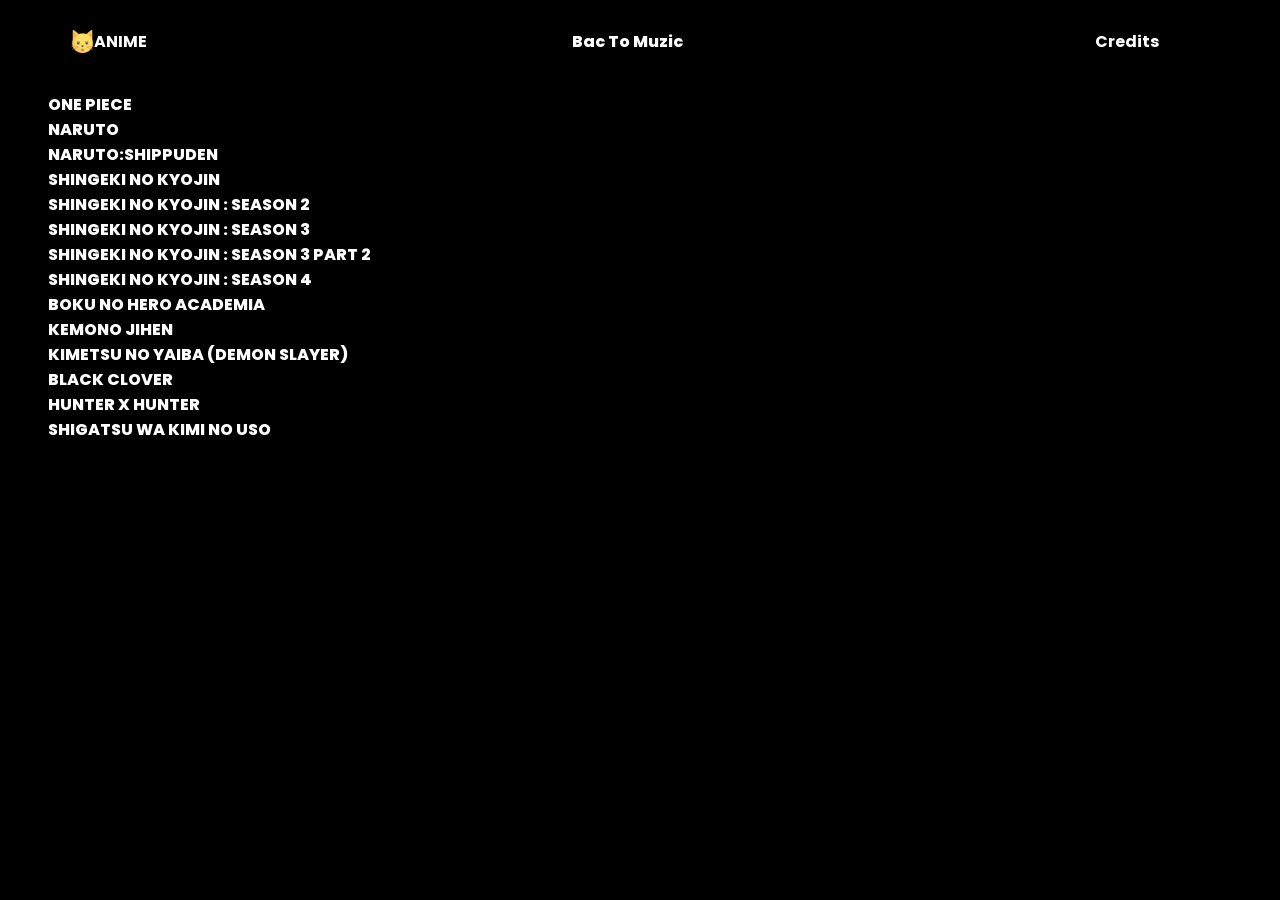
==== animelist.html @ 285961b1 "Update animelist.html" ====
<!DOCTYPE html>
<html lang="en">
<head>
    <meta charset="UTF-8">
    <meta http-equiv="X-UA-Compatible" content="IE=edge">
    <meta name="viewport" content="width=device-width, initial-scale=1.0">
    <link rel="stylesheet" href="anime.css">
    <link rel="preconnect" href="https://fonts.gstatic.com">
    <link href="https://fonts.googleapis.com/css2?family=Poppins:wght@100&display=swap" rel="stylesheet">
    <link rel="icon" href="animate.png" type="image/png">
    <title>Anime OP</title>
</head>
<body>

    <header class="logo-container">
      <img src="cat.png" alt="cat">
      <h4 class="title">ANIME</h4>

      <a href="music.html" class="backbtn">Bac To Muzic</a>
      
      <a href="credits.html" class="creds"><h4 class="creds">Credits</h4></a>
      
    </header>

    <main>
      <ul>
        <li><a href="https://4anime.to/anime/one-piece">One Piece</a></li>
        <li><a href="https://4anime.to/anime/naruto">Naruto</a></li>
        <li><a href="https://4anime.to/anime/naruto-shippuden">Naruto:Shippuden</a></li>
        <li><a href="https://4anime.to/anime">Shingeki no Kyojin</a></li>
        <li><a href="https://4anime.to/anime">Shingeki no Kyojin : Season 2</a></li>
        <li><a href="https://4anime.to/anime">Shingeki no Kyojin : Season 3</a></li>
        <li><a href="https://4anime.to/anime">Shingeki no Kyojin : Season 3 Part 2</a></li>
        <li><a href="https://4anime.to/anime">Shingeki no Kyojin : Season 4</a></li>
        <li><a href="https://4anime.to/anime/boku-no-hero-academia">Boku No Hero Academia</a></li>
        <li><a href="https://4anime.to/anime/kemono-jihen">Kemono Jihen</a></li>
        <li><a href="https://4anime.to/anime">Kimetsu No Yaiba (Demon Slayer)</a></li>
        <li><a href="https://4anime.to/anime/black-clover">Black Clover</a></li>
        <li><a href="https://4anime.to/anime">HUNTER x HUNTER</a></li>
        <li><a href="https://4anime.to/anime">shigatsu wa kimi no uso</a></li>
        <li><a href="https://4anime.to/anime"></a></li>
        <li><a href="https://4anime.to/anime"></a></li>
        <li><a href="https://4anime.to/anime"></a></li>
        <li><a href="https://4anime.to/anime"></a></li>
        <li><a href="https://4anime.to/anime"></a></li>
        <li><a href="https://4anime.to/anime"></a></li>
        <li><a href="https://4anime.to/anime"></a></li>
        <li><a href="https://4anime.to/anime"></a></li>
        <li><a href="https://4anime.to/anime"></a></li>
        <li><a href="https://4anime.to/anime"></a></li>
        <li><a href="https://4anime.to/anime"></a></li>
        <li><a href="https://4anime.to/anime"></a></li>
        <li><a href="https://4anime.to/anime"></a></li>
        <li><a href="https://4anime.to/anime"></a></li>
        <li><a href="https://4anime.to/anime"></a></li>
        <li><a href="https://4anime.to/anime"></a></li>
        <li><a href="https://4anime.to/anime"></a></li>
      </ul>
    </main>
</body>
</html>
---- anime.css ----
body {
  background-color: black;
  color: white;
  font-family: "Poppins", sans-serif;
}

.logo-container {
  width: 90%;
  margin: auto;
  display: flex;
  align-items: center;
  justify-content: space-around;
  background-color: black;
}

.creds {
  width: 10%;
}

.backbtn {
  width: 46%;
}

h4 {
  width: fit-content;
  width: 40%;
  flex: 1;
}

h3 {
  font-weight: 300;
  align-items: center;
}

a {
  font-weight: 800;
  text-decoration: none;
  color: white;
}

li {
  text-transform: uppercase;
}

img {
  height: 23px;
}

ul {
  list-style: none;
  text-decoration: none;
}
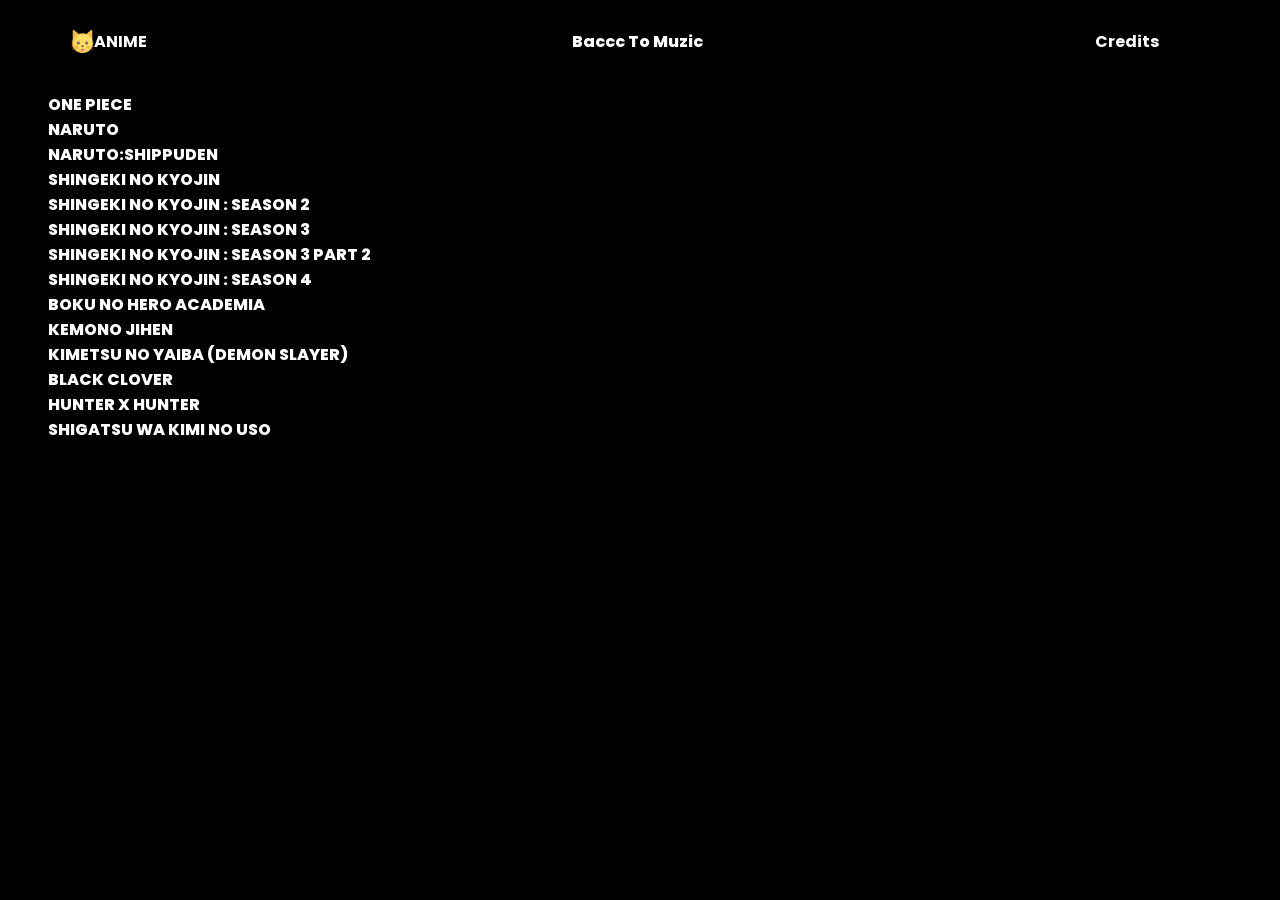
==== commit 087bffdd: "Update animelist.html" ====
--- a/animelist.html
+++ b/animelist.html
@@ -16,7 +16,7 @@
       <img src="cat.png" alt="cat">
       <h4 class="title">ANIME</h4>
 
-      <a href="music.html" class="backbtn">Bac To Muzic</a>
+      <a href="music.html" class="backbtn">Baccc To Muzic</a>
       
       <a href="credits.html" class="creds"><h4 class="creds">Credits</h4></a>
       
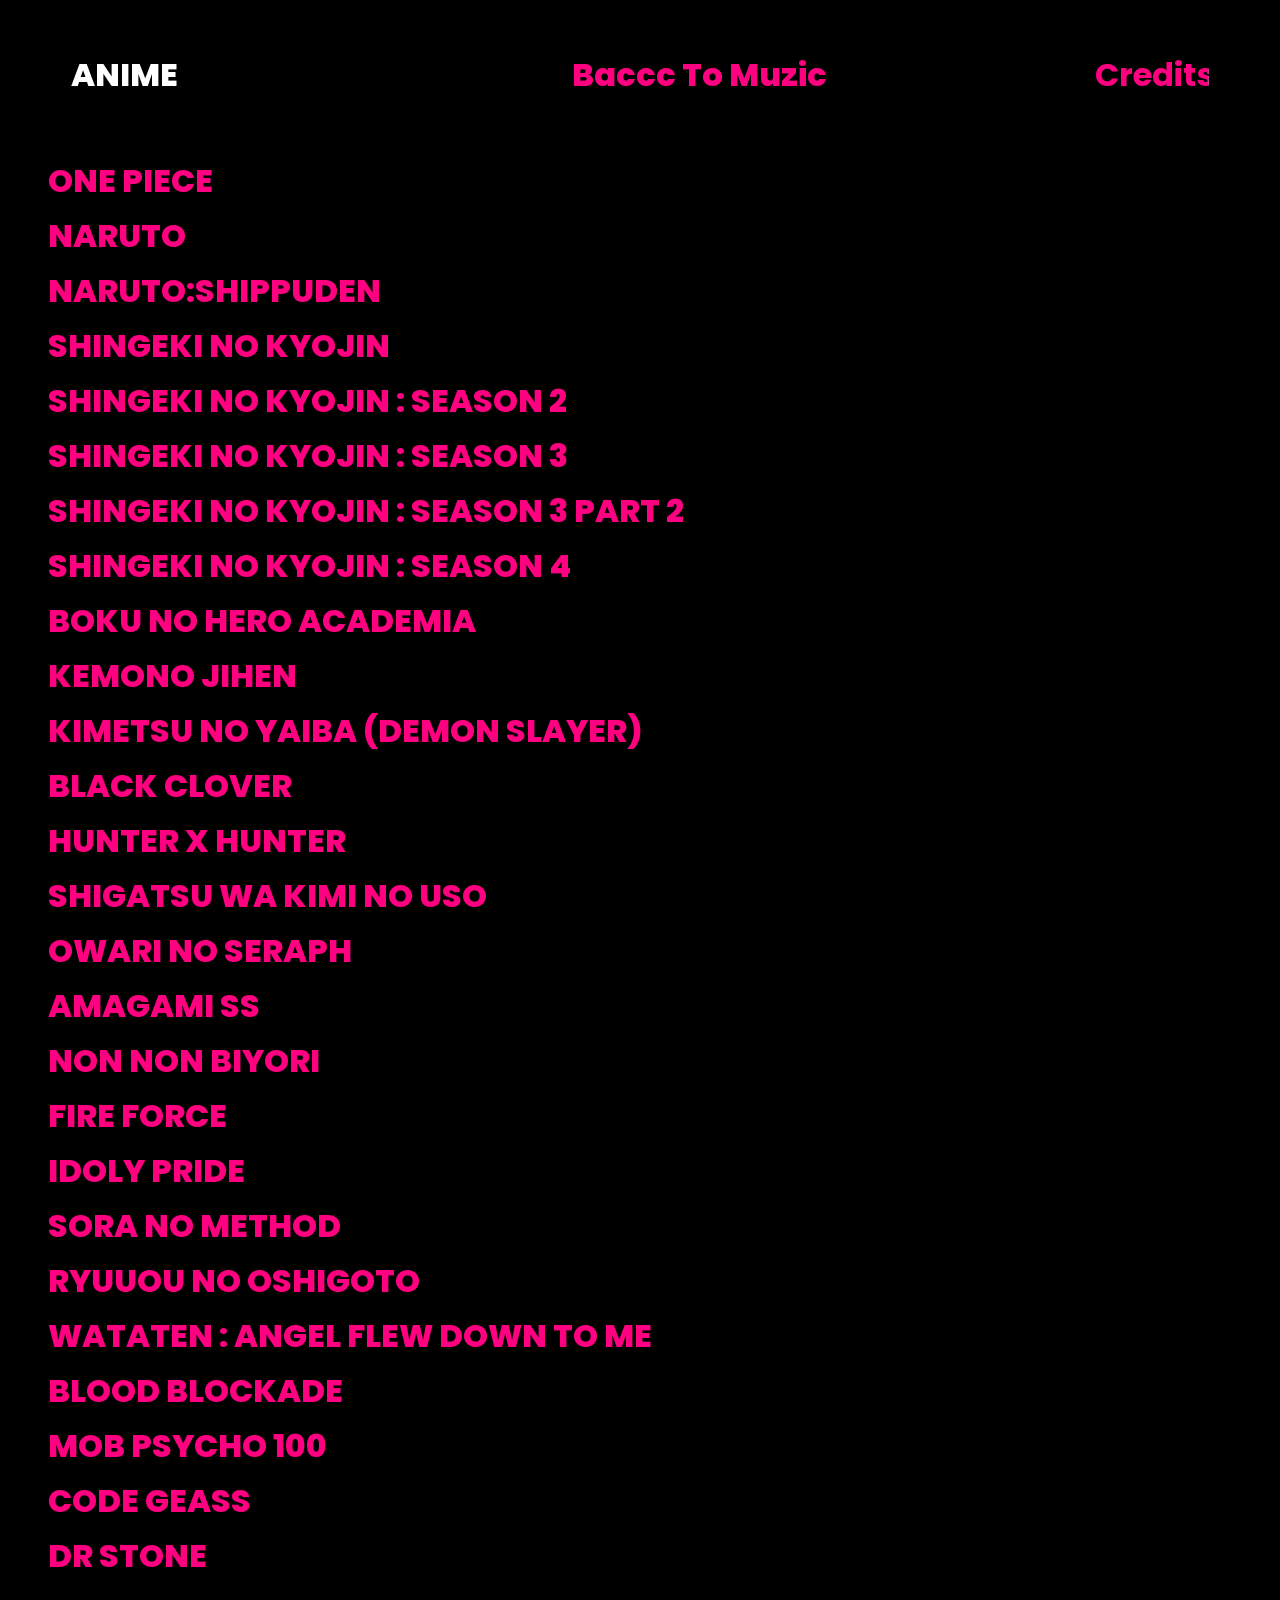
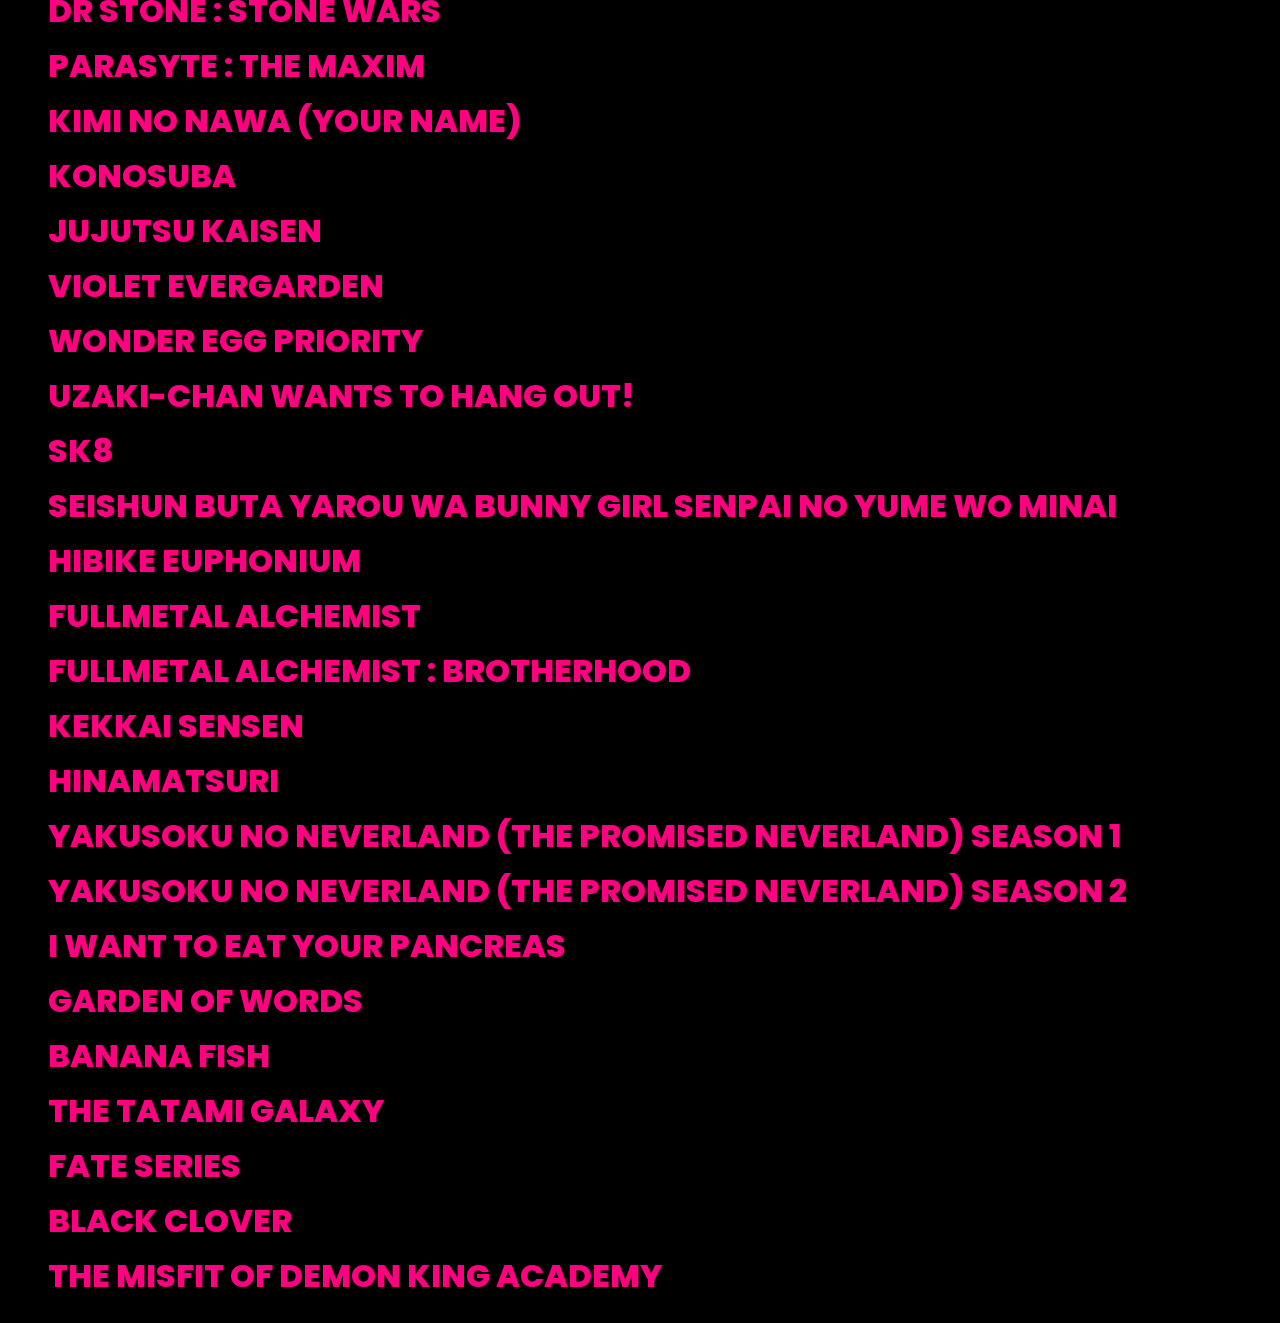
==== commit 608f3ec0: "Update animelist.html" ====
--- a/animelist.html
+++ b/animelist.html
@@ -13,7 +13,6 @@
 <body>
 
     <header class="logo-container">
-      <img src="cat.png" alt="cat">
       <h4 class="title">ANIME</h4>
 
       <a href="music.html" class="backbtn">Baccc To Muzic</a>
@@ -38,23 +37,42 @@
         <li><a href="https://4anime.to/anime/black-clover">Black Clover</a></li>
         <li><a href="https://4anime.to/anime">HUNTER x HUNTER</a></li>
         <li><a href="https://4anime.to/anime">shigatsu wa kimi no uso</a></li>
-        <li><a href="https://4anime.to/anime"></a></li>
-        <li><a href="https://4anime.to/anime"></a></li>
-        <li><a href="https://4anime.to/anime"></a></li>
-        <li><a href="https://4anime.to/anime"></a></li>
-        <li><a href="https://4anime.to/anime"></a></li>
-        <li><a href="https://4anime.to/anime"></a></li>
-        <li><a href="https://4anime.to/anime"></a></li>
-        <li><a href="https://4anime.to/anime"></a></li>
-        <li><a href="https://4anime.to/anime"></a></li>
-        <li><a href="https://4anime.to/anime"></a></li>
-        <li><a href="https://4anime.to/anime"></a></li>
-        <li><a href="https://4anime.to/anime"></a></li>
-        <li><a href="https://4anime.to/anime"></a></li>
-        <li><a href="https://4anime.to/anime"></a></li>
-        <li><a href="https://4anime.to/anime"></a></li>
-        <li><a href="https://4anime.to/anime"></a></li>
-        <li><a href="https://4anime.to/anime"></a></li>
+<li><a href="https://4anime.to/anime">Owari No Seraph</a></li>
+        <li><a href="https://4anime.to/anime">Amagami SS</a></li>
+        <li><a href="https://4anime.to/anime">Non Non Biyori</a></li>
+        <li><a href="https://4anime.to/anime">Fire Force</a></li>
+        <li><a href="https://4anime.to/anime">Idoly Pride</a></li>
+        <li><a href="https://4anime.to/anime">Sora No Method</a></li>
+        <li><a href="https://4anime.to/anime">Ryuuou No Oshigoto</a></li>
+        <li><a href="https://4anime.to/anime">WataTen : Angel Flew Down To Me</a></li>
+        <li><a href="https://4anime.to/anime">Blood Blockade</a></li>
+        <li><a href="https://4anime.to/anime">Mob Psycho 100</a></li>
+        <li><a href="https://4anime.to/anime">code geass</a></li>
+        <li><a href="https://4anime.to/anime">dr stone</a></li>
+        <li><a href="https://4anime.to/anime">dr stone : stone wars</a></li>
+        <li><a href="https://4anime.to/anime">parasyte : the maxim</a></li>
+        <li><a href="https://4anime.to/anime">kimi no nawa (your name)</a></li>
+        <li><a href="https://4anime.to/anime">konosuba</a></li>
+        <li><a href="https://4anime.to/anime">jujutsu kaisen</a></li>
+        <li><a href="https://4anime.to/anime">violet evergarden</a></li>
+        <li><a href="https://4anime.to/anime">wonder egg priority</a></li>
+        <li><a href="https://4anime.to/anime">Uzaki-chan Wants to Hang Out!</a></li>
+        <li><a href="https://4anime.to/anime">sk8</a></li>
+        <li><a href="https://4anime.to/anime">Seishun Buta Yarou wa Bunny Girl Senpai no Yume wo Minai</a></li>
+        <li><a href="https://4anime.to/anime">Hibike Euphonium</a></li>
+        <li><a href="https://4anime.to/anime">Fullmetal Alchemist</a></li>
+        <li><a href="https://4anime.to/anime">Fullmetal Alchemist : brotherhood</a></li>
+        <li><a href="https://4anime.to/anime">kekkai sensen</a></li>
+        <li><a href="https://4anime.to/anime">Hinamatsuri</a></li>
+        <li><a href="https://4anime.to/anime">Yakusoku no Neverland (The Promised Neverland) Season 1</a></li>
+        <li><a href="https://4anime.to/anime">Yakusoku no Neverland (The Promised Neverland) Season 2</a></li>
+        <li><a href="https://4anime.to/anime">i want to eat your pancreas</a></li>
+        <li><a href="https://4anime.to/anime">garden of words</a></li>
+        <li><a href="https://4anime.to/anime">banana fish</a></li>
+        <li><a href="https://4anime.to/anime">the tatami galaxy</a></li>
+        <li><a href="https://4anime.to/anime">fate series</a></li>
+        <li><a href="https://4anime.to/anime">black clover</a></li>
+        <li><a href="https://4anime.to/anime">the misfit of demon king academy</a></li>
       </ul>
     </main>
 </body>
--- a/anime.css
+++ b/anime.css
@@ -27,15 +27,50 @@
   flex: 1;
 }
 
+.title{
+  font-size: 2em;
+  font-weight: 800;
+}
+
 h3 {
   font-weight: 300;
   align-items: center;
 }
 
 a {
+  position: relative;
+  display: inline-block;
+  font-size: 2em;
   font-weight: 800;
-  text-decoration: none;
-  color: white;
+  color: royalblue;
+  overflow: hidden;
+}
+
+a {
+  position: relative;
+  display: inline-block;
+  font-size: 2em;
+  font-weight: 800;
+  color: royalblue;
+  overflow: hidden;
+  background: linear-gradient(to right, #40E0D0, #FF8C00 50%, #FF0080 50%);
+}
+
+a {
+  /* Same as before */
+  background-clip: text;
+  -webkit-background-clip: text;
+  -webkit-text-fill-color: transparent;
+  background-size: 200% 100%;
+  background-position: 100%;
+}
+
+a {
+  /* Same as before */
+  transition: background-position 275ms ease;
+}
+a:hover {
+  background-position: 0 100%;
 }
 
 li {
@@ -46,6 +81,11 @@
   height: 23px;
 }
 
+ul a{
+  font-weight: 800;
+  font-size: 2em;
+}
+
 ul {
   list-style: none;
   text-decoration: none;
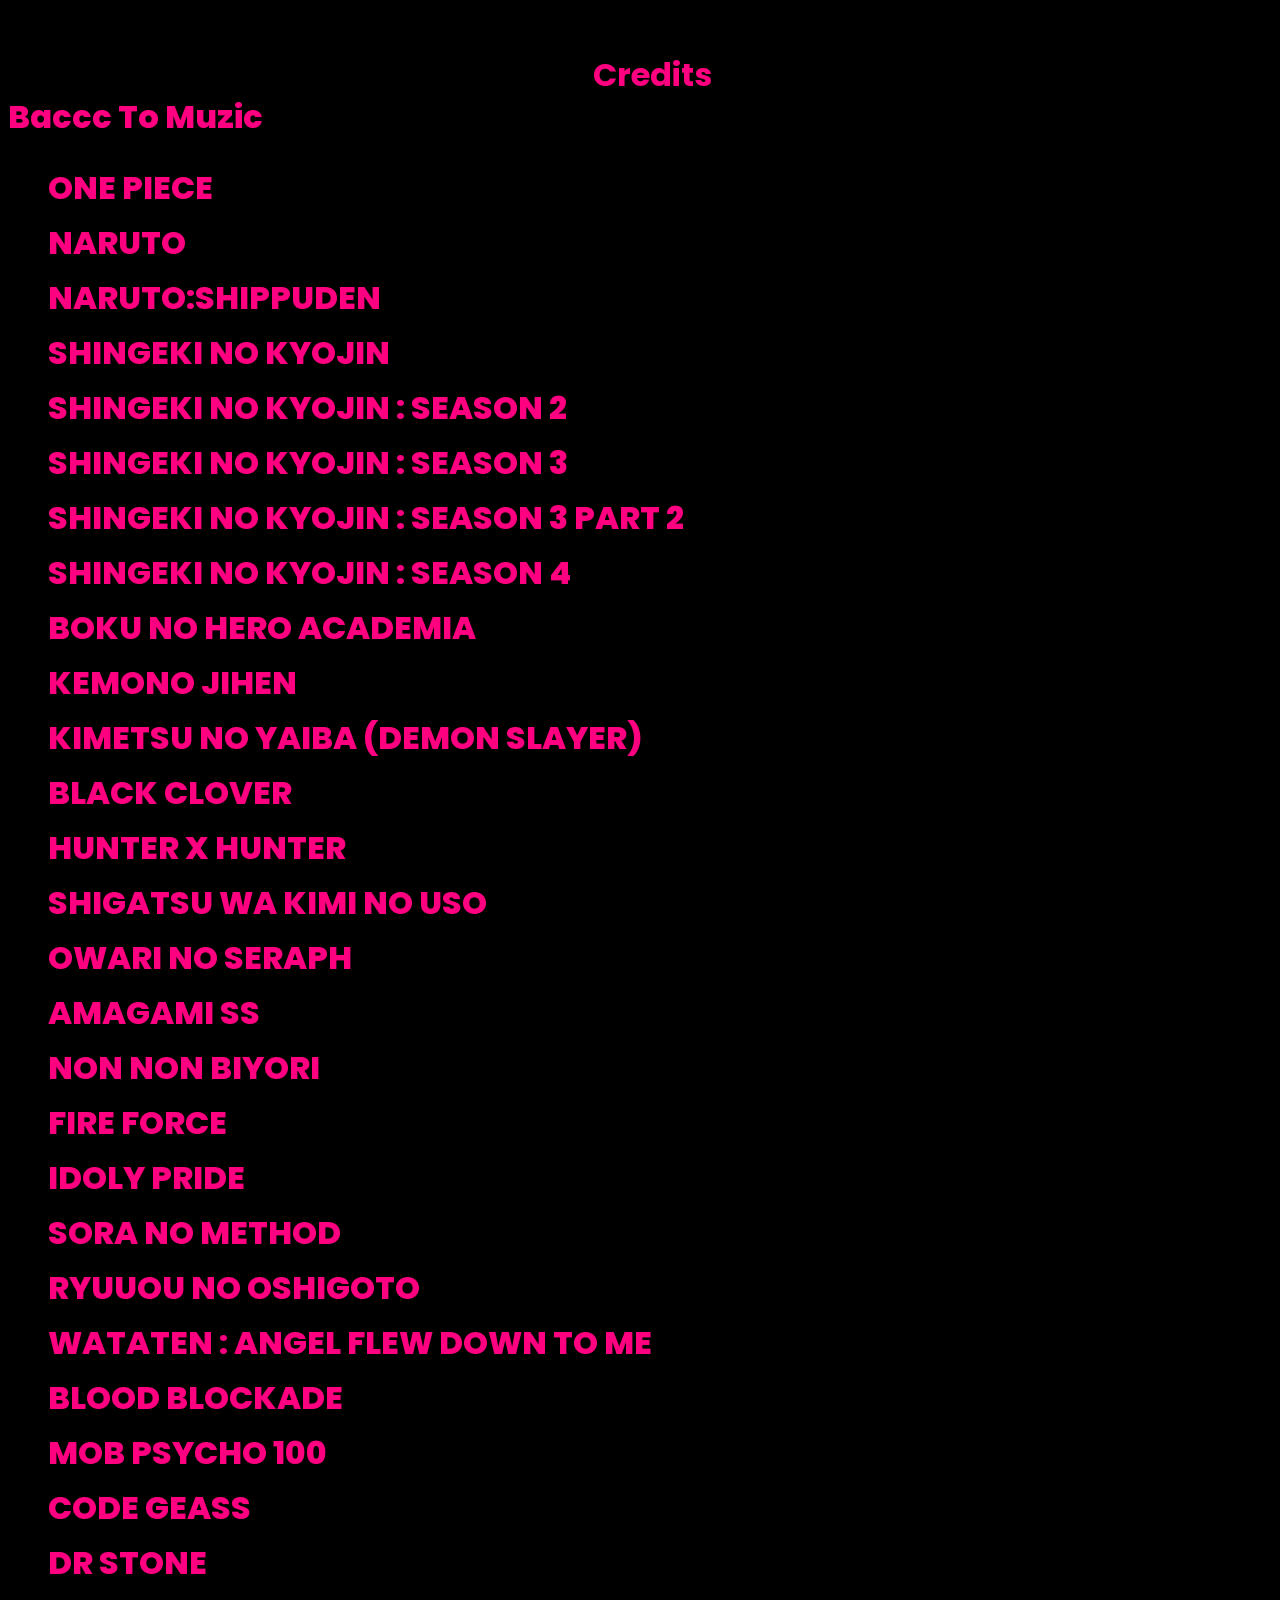
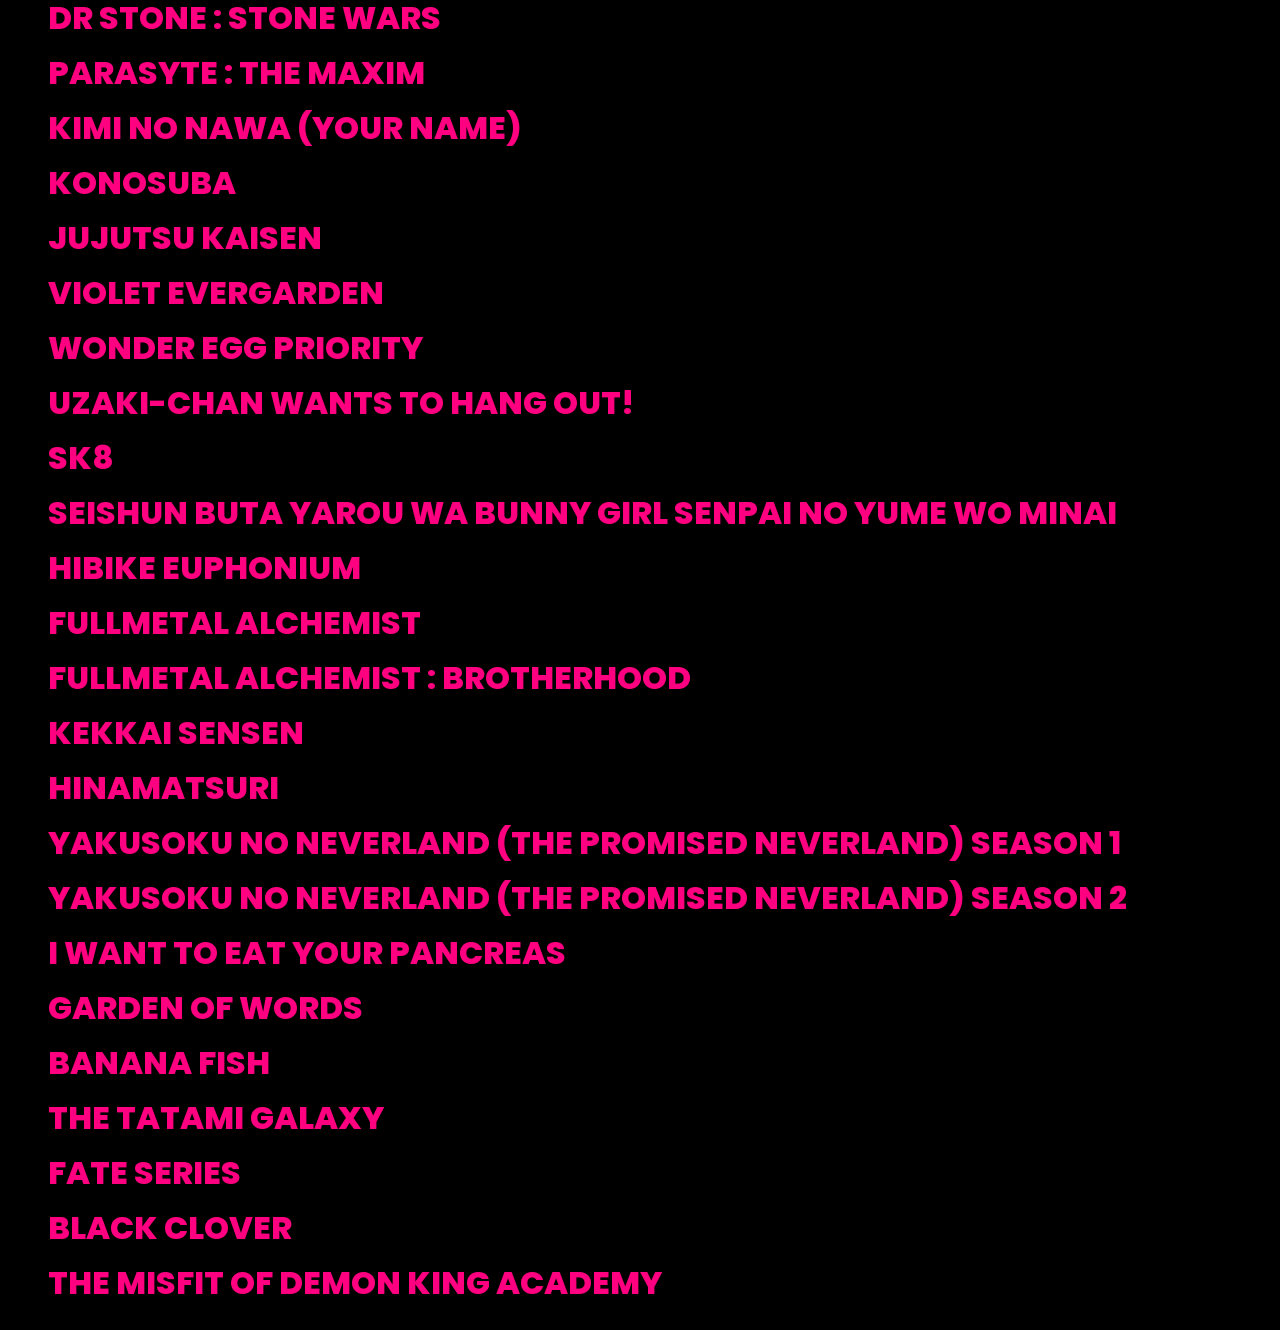
==== commit f579d60d: "Update animelist.html" ====
--- a/animelist.html
+++ b/animelist.html
@@ -11,9 +11,6 @@
     <title>Anime OP</title>
 </head>
 <body>
-
-    <header class="logo-container">
-      <h4 class="title">ANIME</h4>
 
       <a href="music.html" class="backbtn">Baccc To Muzic</a>
       
@@ -33,31 +30,31 @@
         <li><a href="https://4anime.to/anime">Shingeki no Kyojin : Season 4</a></li>
         <li><a href="https://4anime.to/anime/boku-no-hero-academia">Boku No Hero Academia</a></li>
         <li><a href="https://4anime.to/anime/kemono-jihen">Kemono Jihen</a></li>
-        <li><a href="https://4anime.to/anime">Kimetsu No Yaiba (Demon Slayer)</a></li>
+        <li><a href="https://4anime.to/anime/kimetsu-no-yaiba">Kimetsu No Yaiba (Demon Slayer)</a></li>
         <li><a href="https://4anime.to/anime/black-clover">Black Clover</a></li>
-        <li><a href="https://4anime.to/anime">HUNTER x HUNTER</a></li>
-        <li><a href="https://4anime.to/anime">shigatsu wa kimi no uso</a></li>
-<li><a href="https://4anime.to/anime">Owari No Seraph</a></li>
+        <li><a href="https://4anime.to/anime/hunter-x-hunter-2011">HUNTER x HUNTER</a></li>
+        <li><a href="https://4anime.to/anime/shigatsu-wa-kimi-no-uso">shigatsu wa kimi no uso</a></li>
+        <li><a href="https://4anime.to/anime/seraph-of-the-end">Owari No Seraph</a></li>
         <li><a href="https://4anime.to/anime">Amagami SS</a></li>
-        <li><a href="https://4anime.to/anime">Non Non Biyori</a></li>
-        <li><a href="https://4anime.to/anime">Fire Force</a></li>
-        <li><a href="https://4anime.to/anime">Idoly Pride</a></li>
-        <li><a href="https://4anime.to/anime">Sora No Method</a></li>
+        <li><a href="https://4anime.to/anime/non-non-biyori">Non Non Biyori</a></li>
+        <li><a href="https://4anime.to/anime/enen-no-shouboutai">Fire Force</a></li>
+        <li><a href="https://4anime.to/anime/idoly-pride">Idoly Pride</a></li>
+        <li><a href="https://4anime.to/anime/sora-no-method">Sora No Method</a></li>
         <li><a href="https://4anime.to/anime">Ryuuou No Oshigoto</a></li>
         <li><a href="https://4anime.to/anime">WataTen : Angel Flew Down To Me</a></li>
-        <li><a href="https://4anime.to/anime">Blood Blockade</a></li>
-        <li><a href="https://4anime.to/anime">Mob Psycho 100</a></li>
+        <li><a href="https://4anime.to/anime/kekkai-sensen">Blood Blockade</a></li>
+        <li><a href="https://4anime.to/anime/mob-psycho-100">Mob Psycho 100</a></li>
         <li><a href="https://4anime.to/anime">code geass</a></li>
-        <li><a href="https://4anime.to/anime">dr stone</a></li>
-        <li><a href="https://4anime.to/anime">dr stone : stone wars</a></li>
+        <li><a href="https://4anime.to/anime/dr-stone">dr stone</a></li>
+        <li><a href="https://4anime.to/anime/dr-stone-stone-wars">dr stone : stone wars</a></li>
         <li><a href="https://4anime.to/anime">parasyte : the maxim</a></li>
-        <li><a href="https://4anime.to/anime">kimi no nawa (your name)</a></li>
+        <li><a href="https://4anime.to/anime/kimi-no-na-wa">kimi no nawa (your name)</a></li>
         <li><a href="https://4anime.to/anime">konosuba</a></li>
-        <li><a href="https://4anime.to/anime">jujutsu kaisen</a></li>
+        <li><a href="https://4anime.to/anime/jujutsu-kaisen-tv">jujutsu kaisen</a></li>
         <li><a href="https://4anime.to/anime">violet evergarden</a></li>
-        <li><a href="https://4anime.to/anime">wonder egg priority</a></li>
-        <li><a href="https://4anime.to/anime">Uzaki-chan Wants to Hang Out!</a></li>
-        <li><a href="https://4anime.to/anime">sk8</a></li>
+        <li><a href="https://4anime.to/anime/wonder-egg-priority">wonder egg priority</a></li>
+        <li><a href="https://4anime.to/anime/uzaki-chan-wa-asobitai">Uzaki-chan Wants to Hang Out!</a></li>
+        <li><a href="https://4anime.to/anime/sk∞">sk8</a></li>
         <li><a href="https://4anime.to/anime">Seishun Buta Yarou wa Bunny Girl Senpai no Yume wo Minai</a></li>
         <li><a href="https://4anime.to/anime">Hibike Euphonium</a></li>
         <li><a href="https://4anime.to/anime">Fullmetal Alchemist</a></li>
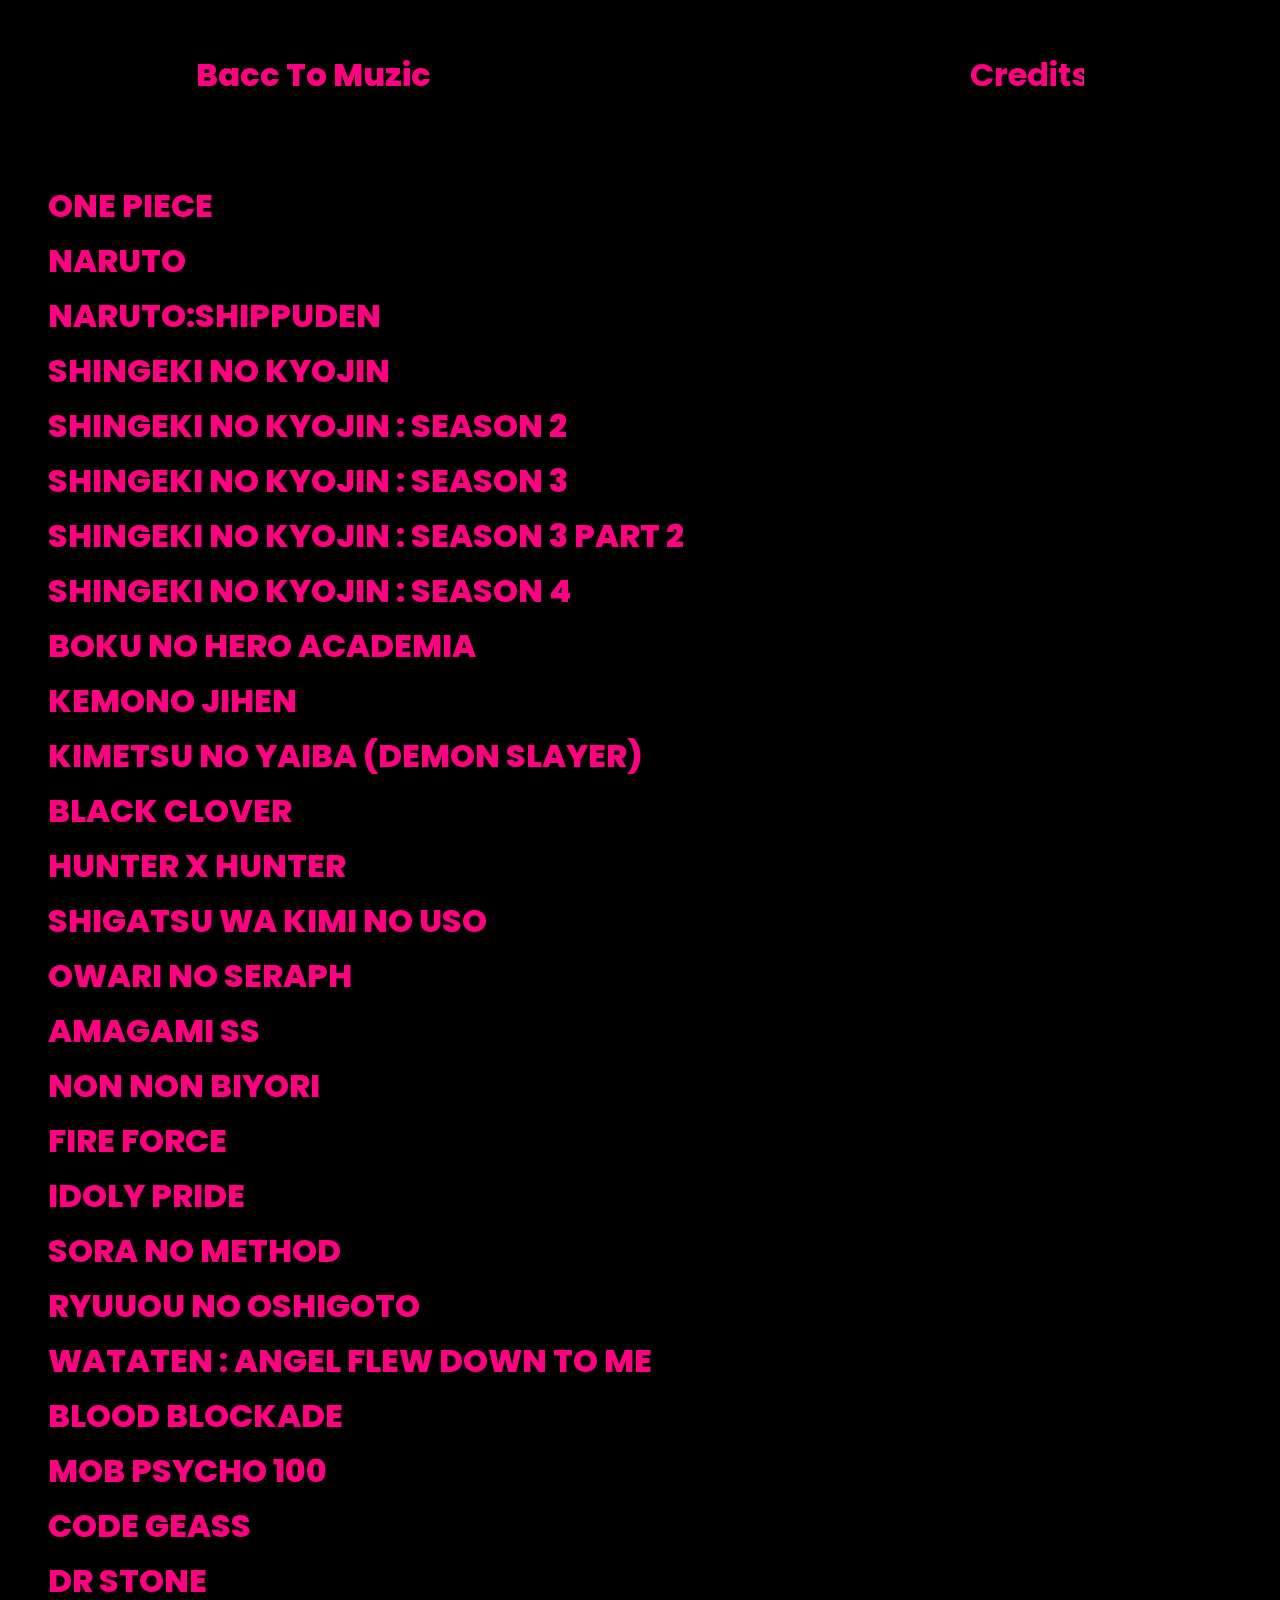
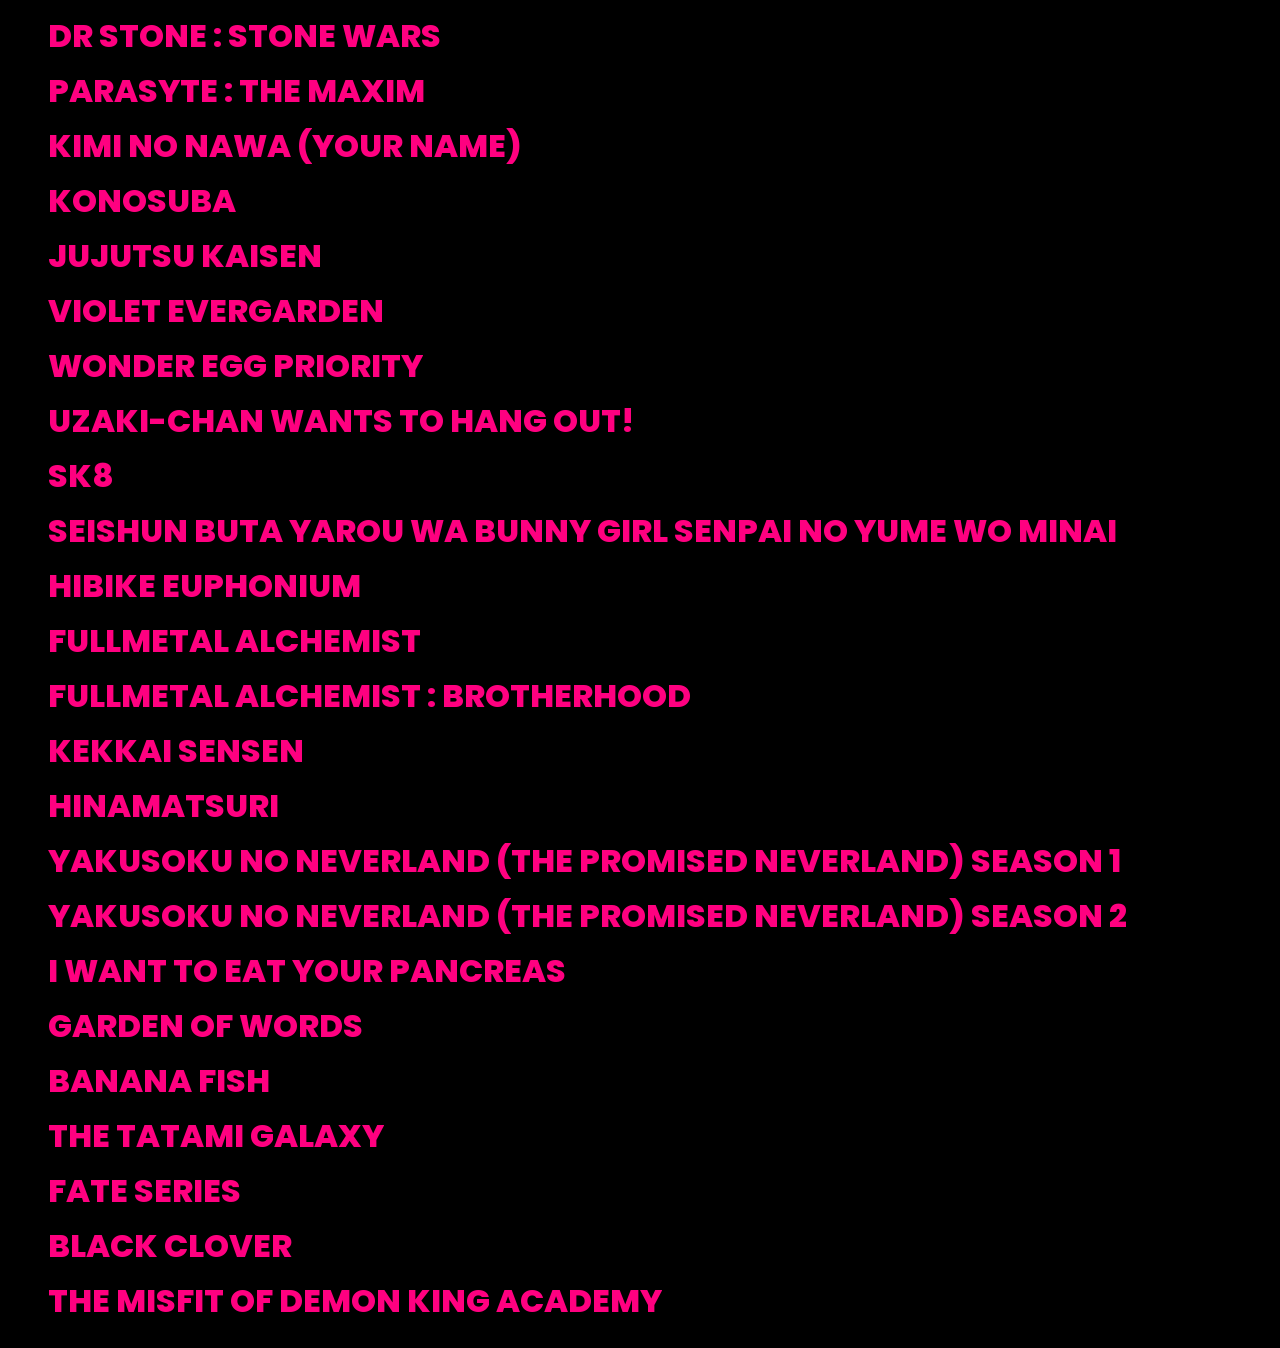
==== commit b31f7428: "Update animelist.html" ====
--- a/animelist.html
+++ b/animelist.html
@@ -7,18 +7,20 @@
     <link rel="stylesheet" href="anime.css">
     <link rel="preconnect" href="https://fonts.gstatic.com">
     <link href="https://fonts.googleapis.com/css2?family=Poppins:wght@100&display=swap" rel="stylesheet">
-    <link rel="icon" href="animate.png" type="image/png">
+    <link rel="icon" href="./img/animate.png" type="image/png">
     <title>Anime OP</title>
 </head>
 <body>
 
-      <a href="music.html" class="backbtn">Baccc To Muzic</a>
+    <header class="logo-container">
+      <a href="music.html" class="backbtn">Bacc To Muzic</a>
       
       <a href="credits.html" class="creds"><h4 class="creds">Credits</h4></a>
       
     </header>
 
     <main>
+      <br>
       <ul>
         <li><a href="https://4anime.to/anime/one-piece">One Piece</a></li>
         <li><a href="https://4anime.to/anime/naruto">Naruto</a></li>
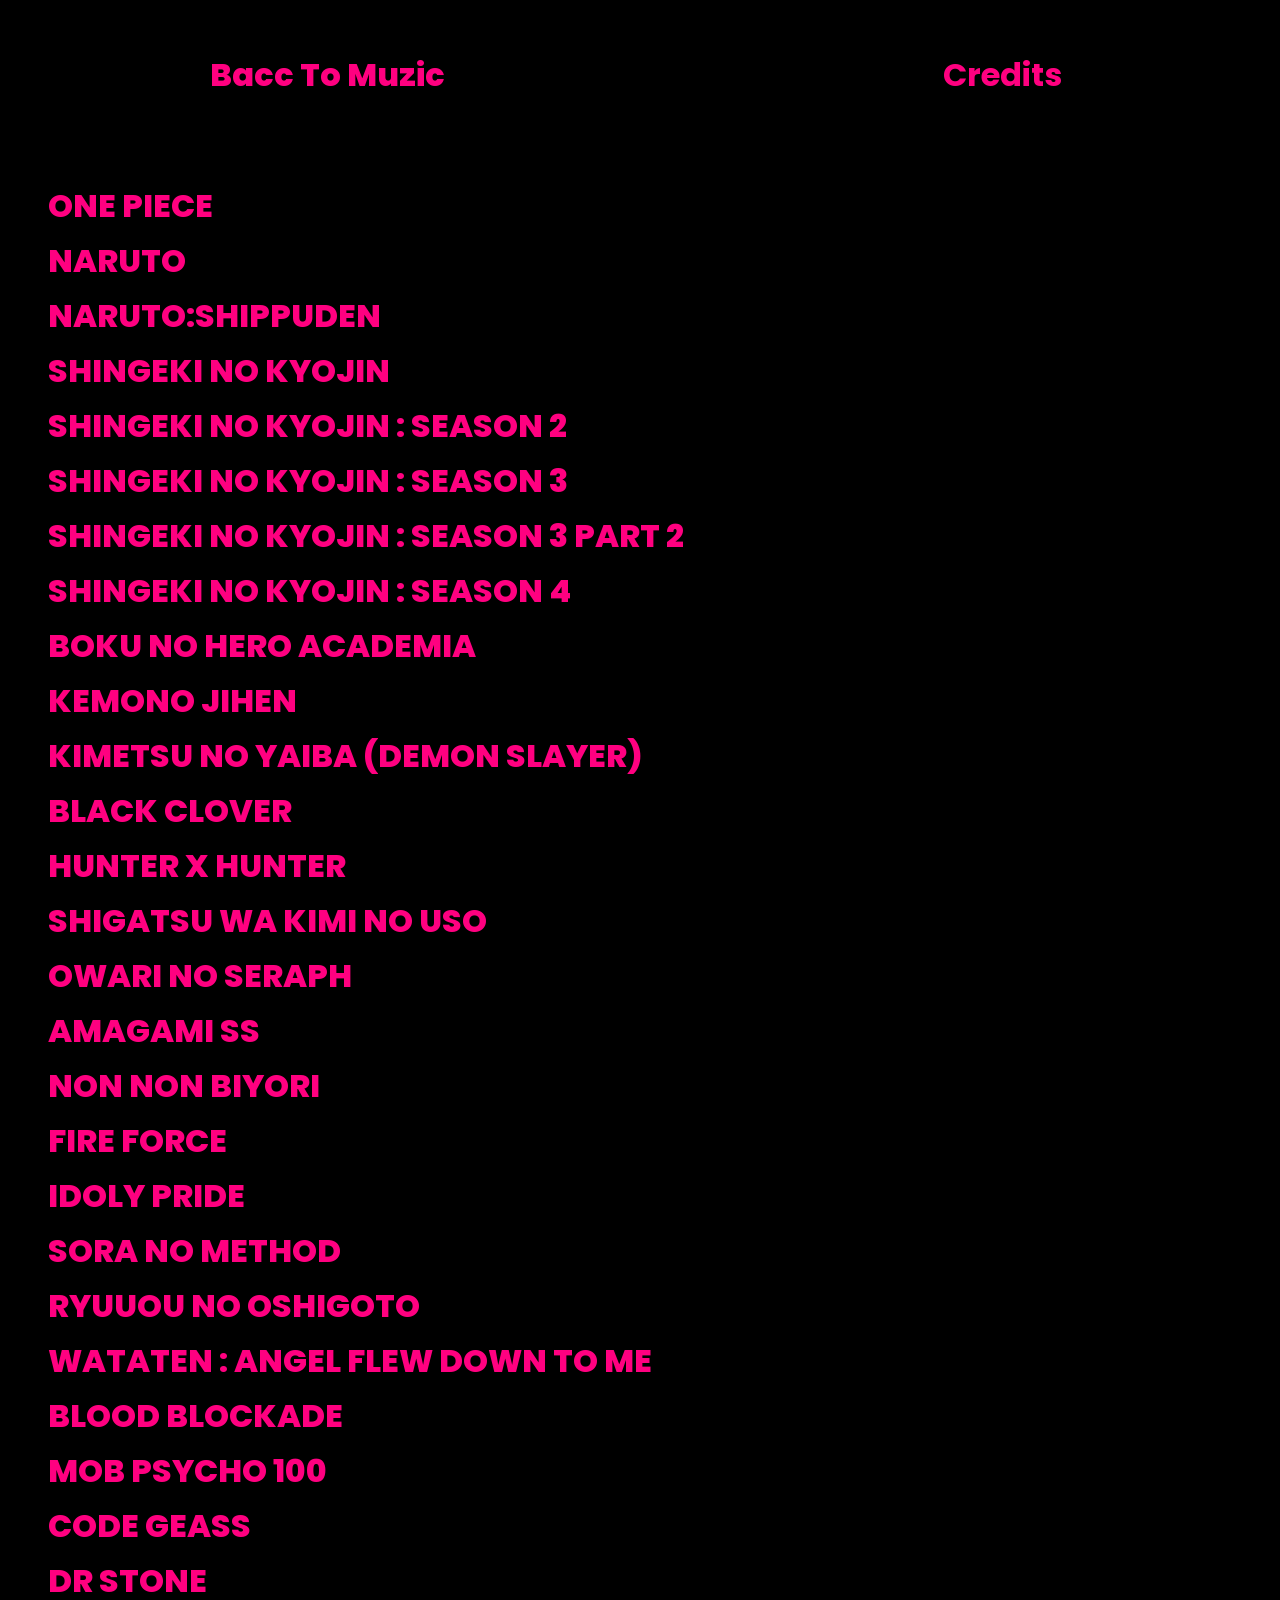
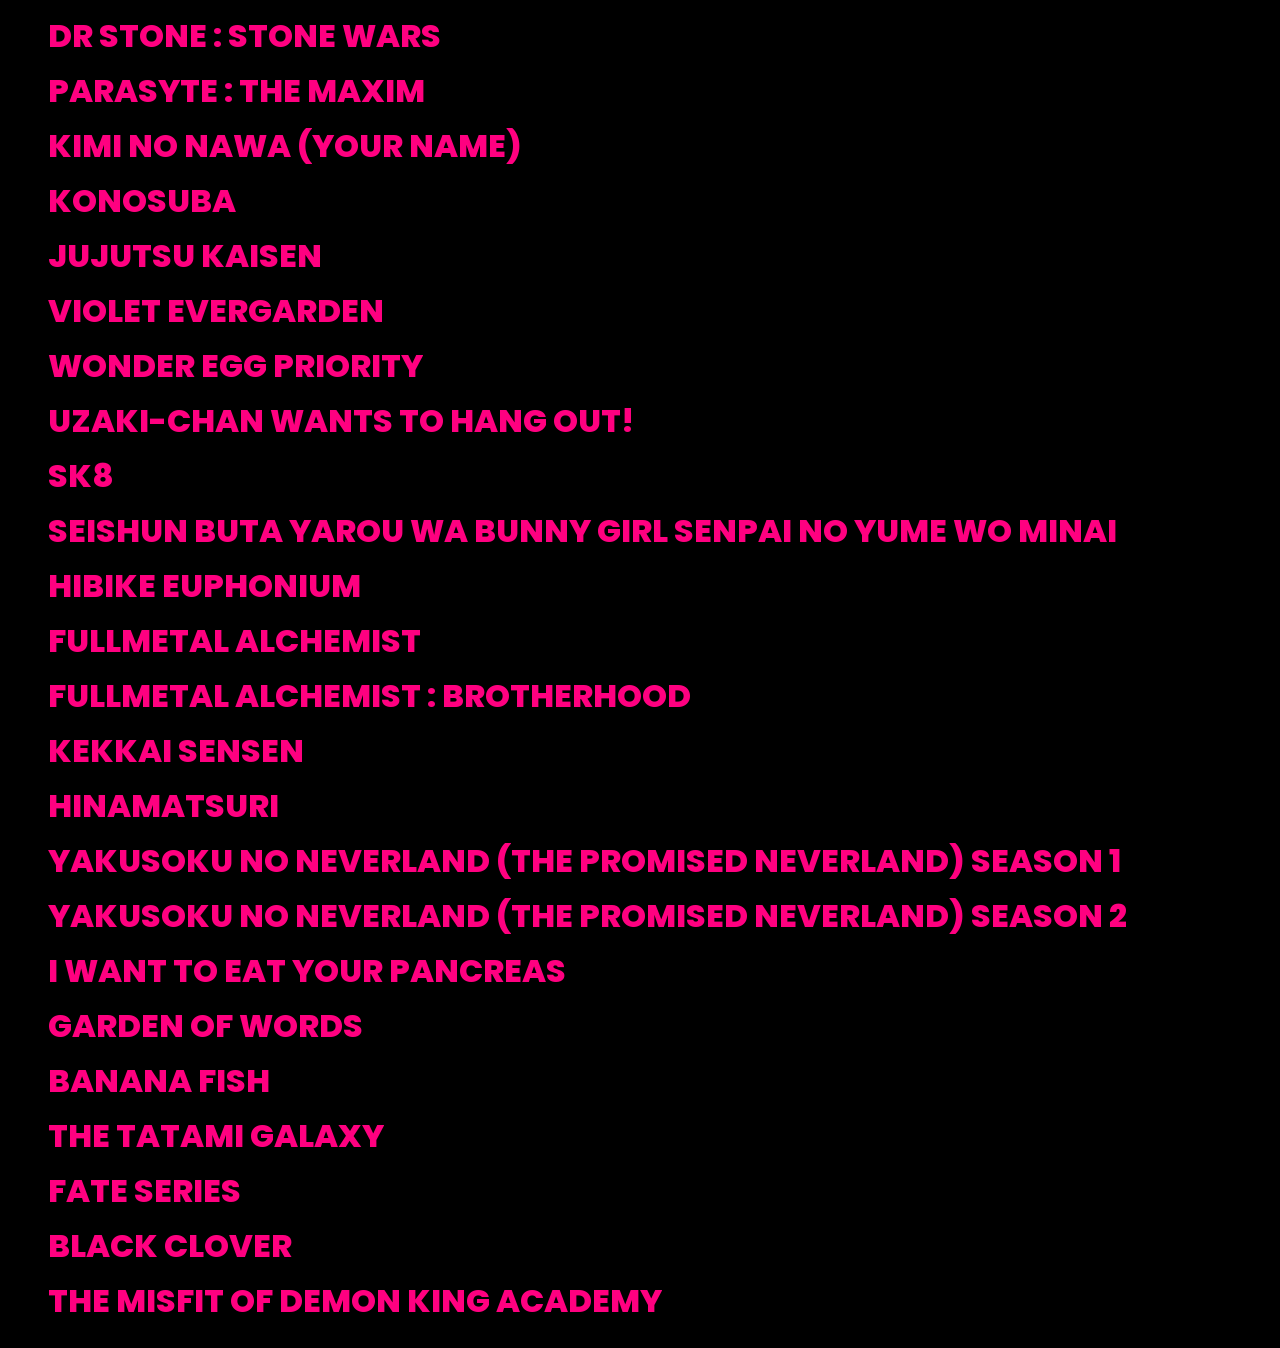
==== commit 21726dd3: "Update animelist.html" ====
--- a/animelist.html
+++ b/animelist.html
@@ -7,7 +7,7 @@
     <link rel="stylesheet" href="anime.css">
     <link rel="preconnect" href="https://fonts.gstatic.com">
     <link href="https://fonts.googleapis.com/css2?family=Poppins:wght@100&display=swap" rel="stylesheet">
-    <link rel="icon" href="./img/animate.png" type="image/png">
+    <link rel="icon" href="leonardo.png" type="image/png">
     <title>Anime OP</title>
 </head>
 <body>
--- a/anime.css
+++ b/anime.css
@@ -1,16 +1,18 @@
 body {
-  background-color: black;
-  color: white;
+  background-color: #000;
   font-family: "Poppins", sans-serif;
 }
 
+header{
+  background-color: #000;
+}
+
 .logo-container {
-  width: 90%;
+  width: 100%;
   margin: auto;
   display: flex;
   align-items: center;
   justify-content: space-around;
-  background-color: black;
 }
 
 .creds {
@@ -18,7 +20,7 @@
 }
 
 .backbtn {
-  width: 46%;
+  width: 26%;
 }
 
 h4 {
